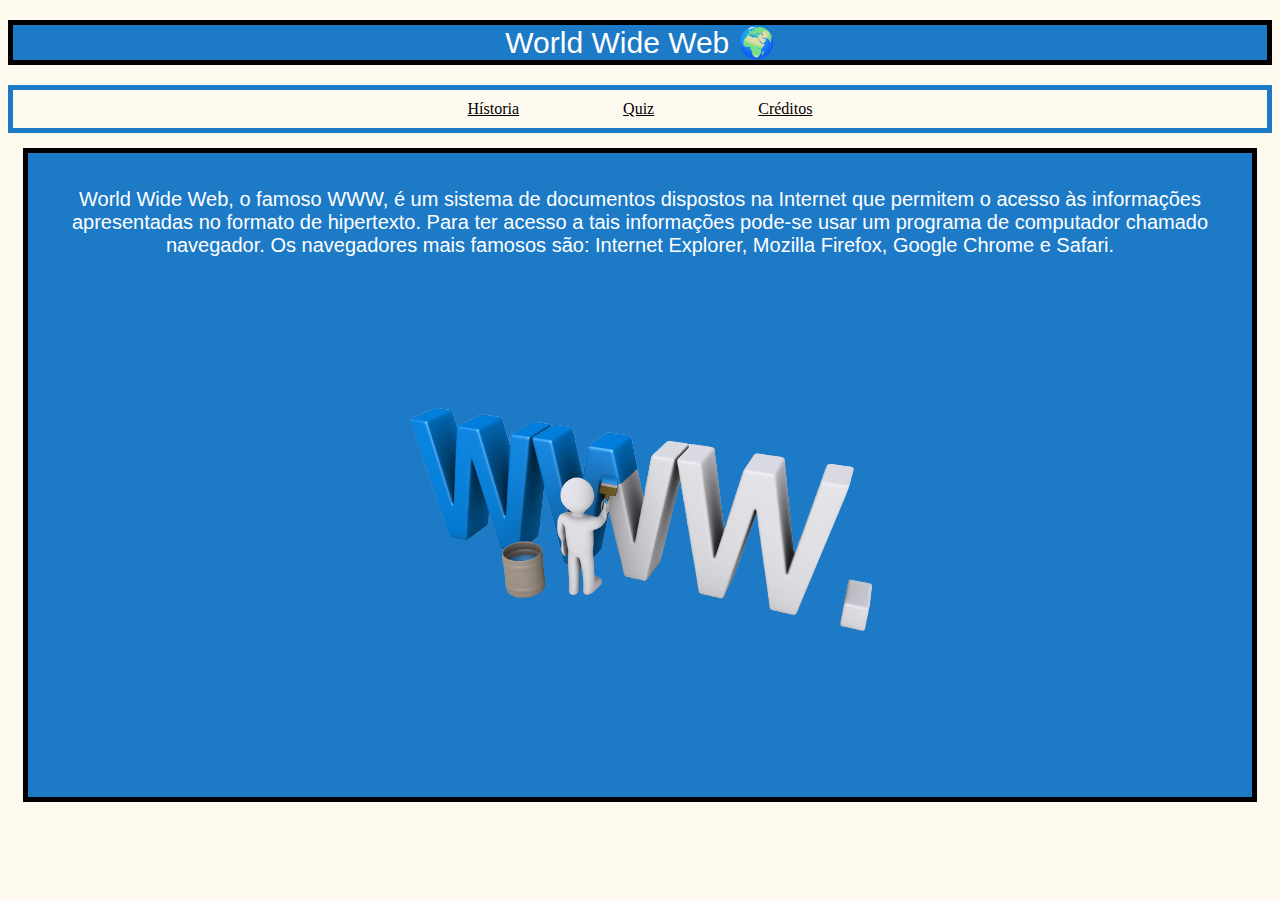
==== index.html @ d3361195 "update" ====
<!DOCTYPE html>
<html lang="pt-br">
<head>
    <meta charset="UTF-8">
    <meta http-equiv="X-UA-Compatible" content="IE=edge">
    <meta name="viewport" content="width=device-width, initial-scale=1.0">
    <title>Página Principal</title>

    <link rel="stylesheet" href="style.css">
</head>
<body>
    <h1>World Wide Web &#x1F30D;</h1>

    <div class="botoes">
        <a href="./src/historia/index-historia.html" id="historia">Hístoria</a>
        <a href="./src/quiz/index-quiz.html" id="quiz">Quiz</a>
        <a href="./src/creditos/index-creditos.html" id="creditos">Créditos</a>
    </div>
    
    <div class="introducao">
        <p>World Wide Web, o famoso WWW, é um sistema de documentos dispostos na Internet que permitem
        o acesso às informações apresentadas no formato de hipertexto. Para ter acesso a tais informações 
        pode-se usar um programa de computador chamado navegador. Os navegadores mais famosos são: 
        Internet Explorer, Mozilla Firefox, Google Chrome e Safari.</p>

        <img src="./src/images/site-www.png" alt="Boneco pintando a sigla WWW (World Wide Web)" title="A sigla WWW sendo pintada por um boneco.">
    </div>
    
</body>
</html>
---- style.css ----
html {
    background-color: floralwhite;
}

h1 {
    font: 30px arial;
    background-color: #1D7AC7;
    border: solid 5px black;
    text-align: center;
    color: white;
}

.botoes{
    padding: 10px;
    border: 5px solid #1D7AC7;
    color: #1D7AC7;
    text-align: center;
}

#historia {
    color: black;
    margin: 50px;
}

#quiz {
    color: black;
    margin: 50px;
}

#creditos {
    color: black;
    margin: 50px;
}

.introducao {
    background-color: #1D7AC7;
    border: solid 5px black;
    color: white;
    margin: 15px;
    padding: 15px;
    font: 20px arial;
    text-align: center;
}
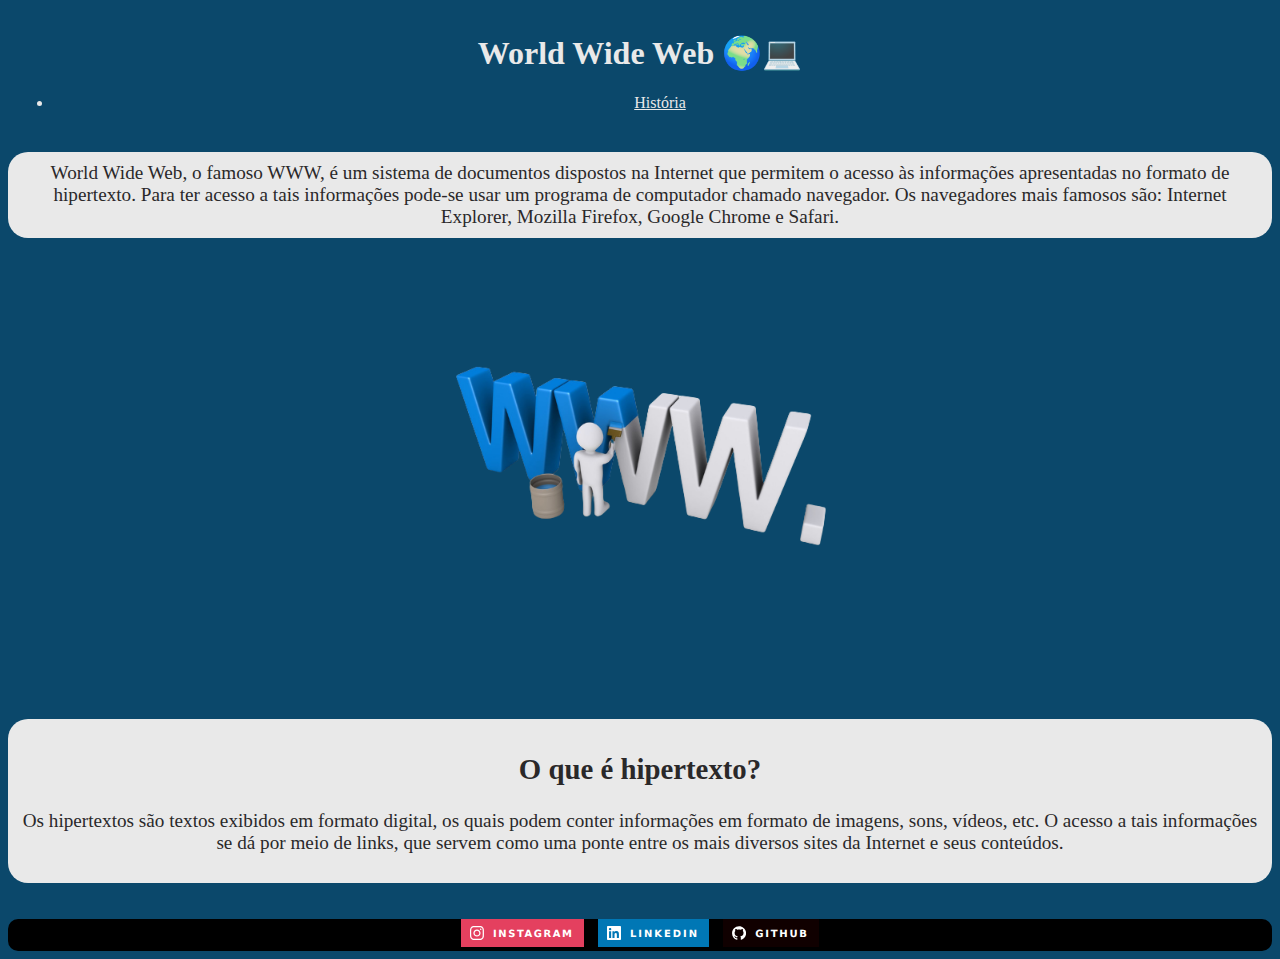
==== commit a7cb68fc: "update files" ====
--- a/index.html
+++ b/index.html
@@ -1,30 +1,59 @@
 <!DOCTYPE html>
 <html lang="pt-br">
+
 <head>
     <meta charset="UTF-8">
     <meta http-equiv="X-UA-Compatible" content="IE=edge">
     <meta name="viewport" content="width=device-width, initial-scale=1.0">
-    <title>Página Principal</title>
+    <title>World Wide Web - Página Principal</title>
 
     <link rel="stylesheet" href="style.css">
 </head>
+
 <body>
-    <h1>World Wide Web &#x1F30D;</h1>
+    <header>
 
-    <div class="botoes">
-        <a href="./src/historia/index-historia.html" id="historia">Hístoria</a>
-        <a href="./src/quiz/index-quiz.html" id="quiz">Quiz</a>
-        <a href="./src/creditos/index-creditos.html" id="creditos">Créditos</a>
-    </div>
-    
-    <div class="introducao">
-        <p>World Wide Web, o famoso WWW, é um sistema de documentos dispostos na Internet que permitem
-        o acesso às informações apresentadas no formato de hipertexto. Para ter acesso a tais informações 
-        pode-se usar um programa de computador chamado navegador. Os navegadores mais famosos são: 
-        Internet Explorer, Mozilla Firefox, Google Chrome e Safari.</p>
+        <h1>World Wide Web 🌍💻</h1>
 
-        <img src="./src/images/site-www.png" alt="Boneco pintando a sigla WWW (World Wide Web)" title="A sigla WWW sendo pintada por um boneco.">
-    </div>
-    
+        <nav>
+            <ul>
+                <li><a href="/src/historia/index-historia.html">História</a></li>
+            </ul>
+        </nav>
+
+    </header>
+
+    <main>
+
+        <section>
+            
+            <p class="introducao">World Wide Web, o famoso WWW, é um sistema de documentos dispostos na Internet que permitem o acesso às
+                informações apresentadas no formato de hipertexto. Para ter acesso a tais informações pode-se usar um
+                programa de computador chamado navegador. Os navegadores mais famosos são: Internet Explorer, Mozilla
+                Firefox, Google Chrome e Safari.</p>
+            <figure>
+                <img src="/src/images/imagem-principal.png" alt="Imagem principal" title="Boneco pintando a as letras WWW de azul" class="imagem">
+            </figure>
+        </section>
+
+        <br><br>
+
+        <article class="sobre-hipertexto">
+            <h2>O que é hipertexto?</h2>
+            <p>Os hipertextos são textos exibidos em formato digital, os quais podem conter informações em formato de
+                imagens, sons, vídeos, etc. O acesso a tais informações se dá por meio de links, que servem como uma
+                ponte entre os mais diversos sites da Internet e seus conteúdos.</p>
+        </article>
+
+    </main>
+
+    <br>
+    <br>
+    <footer>
+        <a href="https://www.instagram.com/elton_batista19" target="_blank"><img src="./src/images/social-media/instagram.svg"></a>
+        <a href="https://www.linkedin.com/in/fransuelton/" target="_blank"><img src="./src/images/social-media/linkedin.svg"></a>
+        <a href="https://github.com/Fransuelton" target="_blank"><img src="./src/images/social-media/github.svg"></a>
+    </footer>
 </body>
+
 </html>--- a/style.css
+++ b/style.css
@@ -1,43 +1,43 @@
-html {
-    background-color: floralwhite;
+body{
+    background-color: #0B486B;
 }
 
-h1 {
-    font: 30px arial;
-    background-color: #1D7AC7;
-    border: solid 5px black;
+header, a{
     text-align: center;
-    color: white;
+    padding: 5px;
+    color: #e9e9e9;
 }
 
-.botoes{
+.sobre-hipertexto{
+    text-align: center;
+    font-size: larger;
+    background-color: #e9e9e9;
+    color: #2A2829;
+    border-radius: 20px;
+    text-align: center;
     padding: 10px;
-    border: 5px solid #1D7AC7;
-    color: #1D7AC7;
-    text-align: center;
 }
 
-#historia {
-    color: black;
-    margin: 50px;
+.introducao{
+    text-align: center;
+    font-size: larger;
+    background-color: #e9e9e9;
+    color: #2A2829;
+    border-radius: 20px;
+    text-align: center;
+    padding: 10px;
 }
 
-#quiz {
-    color: black;
-    margin: 50px;
+.imagem{
+    width: 400px;
+    border-radius: 10px;
+    display: block;
+    margin: 0px auto;
+    padding: 5px;
 }
 
-#creditos {
-    color: black;
-    margin: 50px;
-}
-
-.introducao {
-    background-color: #1D7AC7;
-    border: solid 5px black;
-    color: white;
-    margin: 15px;
-    padding: 15px;
-    font: 20px arial;
+footer{
+    background-color: black;
+    border-radius: 10px;
     text-align: center;
 }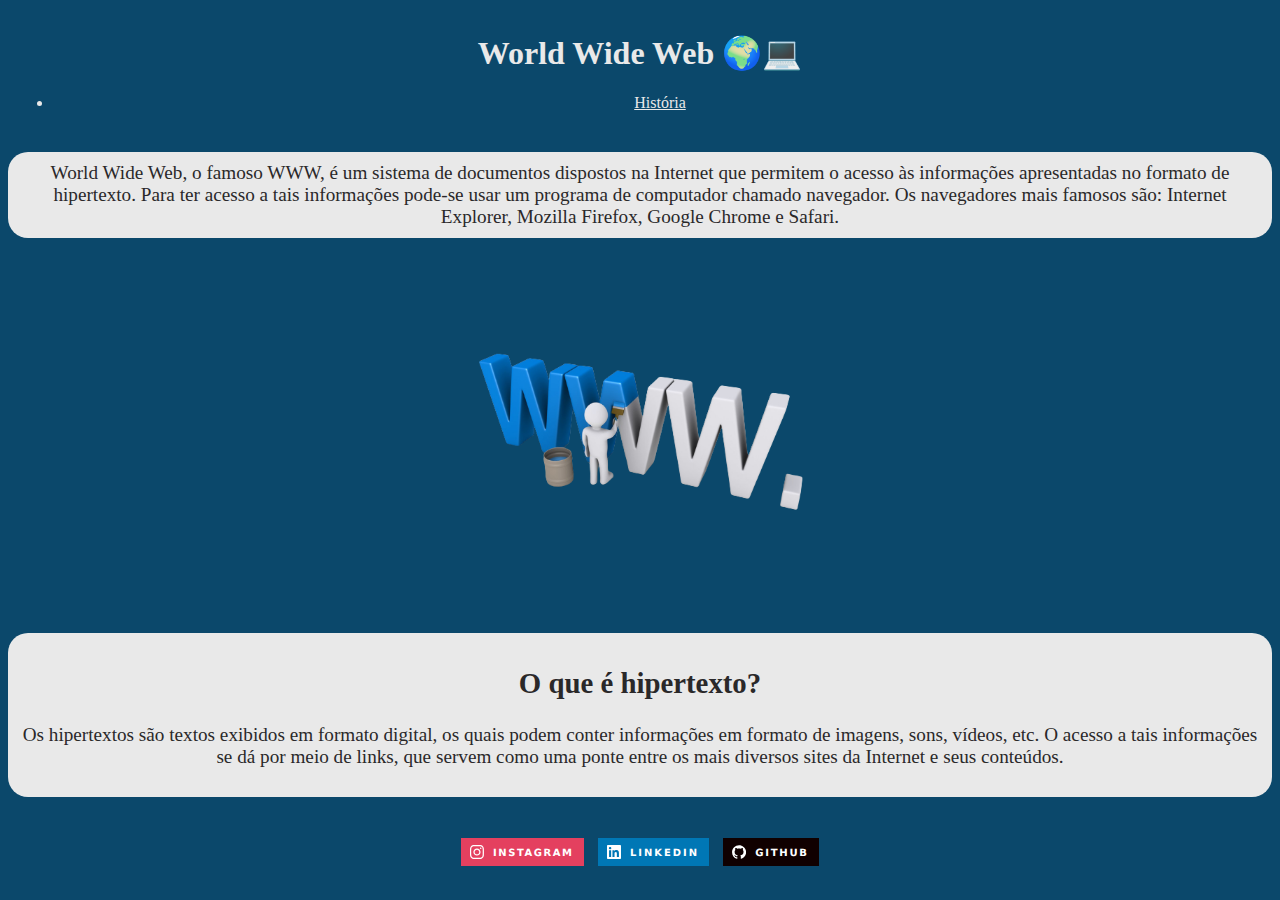
==== commit 38884cac: "update files" ====
--- a/index.html
+++ b/index.html
@@ -7,7 +7,7 @@
     <meta name="viewport" content="width=device-width, initial-scale=1.0">
     <title>World Wide Web - Página Principal</title>
 
-    <link rel="stylesheet" href="style.css">
+    <link rel="stylesheet" href="./src/css/style.css">
 </head>
 
 <body>
@@ -17,7 +17,7 @@
 
         <nav>
             <ul>
-                <li><a href="/src/historia/index-historia.html">História</a></li>
+                <li><a href="./src/index-historia.html">História</a></li>
             </ul>
         </nav>
 
@@ -32,11 +32,9 @@
                 programa de computador chamado navegador. Os navegadores mais famosos são: Internet Explorer, Mozilla
                 Firefox, Google Chrome e Safari.</p>
             <figure>
-                <img src="/src/images/imagem-principal.png" alt="Imagem principal" title="Boneco pintando a as letras WWW de azul" class="imagem">
+                <img src="./src/images/imagem-principal.png" alt="Imagem principal" title="Boneco pintando a as letras WWW de azul" class="imagem">
             </figure>
         </section>
-
-        <br><br>
 
         <article class="sobre-hipertexto">
             <h2>O que é hipertexto?</h2>
--- a/src/css/style.css
+++ b/src/css/style.css
@@ -0,0 +1,37 @@
+body{
+    background-color: #0B486B;
+}
+
+header, a, footer{
+    text-align: center;
+    padding: 5px;
+    color: #e9e9e9;
+}
+
+.sobre-hipertexto{
+    text-align: center;
+    font-size: larger;
+    background-color: #e9e9e9;
+    color: #2A2829;
+    border-radius: 20px;
+    text-align: center;
+    padding: 10px;
+}
+
+.introducao{
+    text-align: center;
+    font-size: larger;
+    background-color: #e9e9e9;
+    color: #2A2829;
+    border-radius: 20px;
+    text-align: center;
+    padding: 10px;
+}
+
+.imagem{
+    width: 350px;
+    border-radius: 10px;
+    display: block;
+    margin: 0px auto;
+    padding: 5px;
+}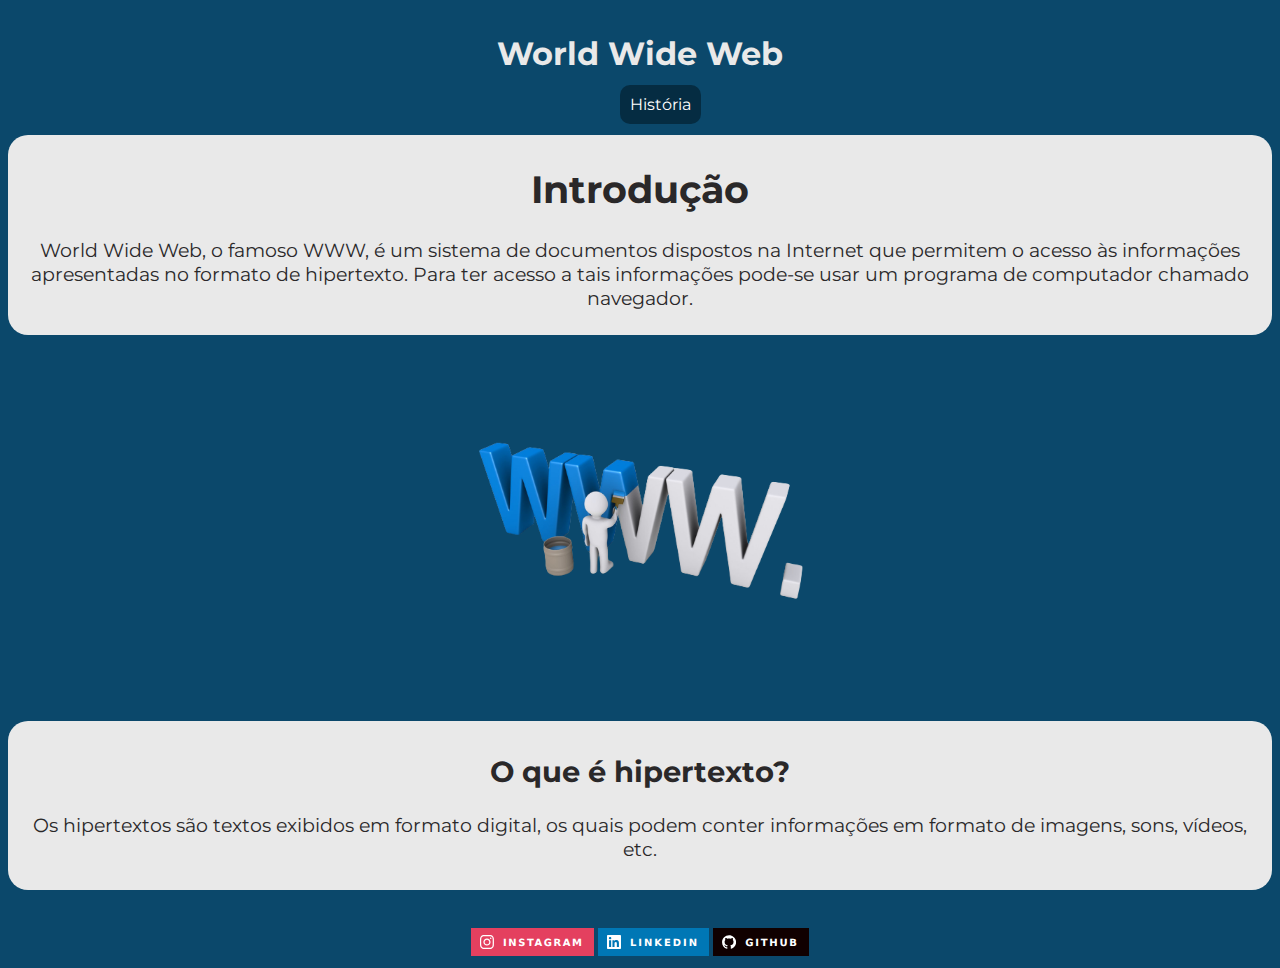
==== commit 7d769a76: "update reset.css" ====
--- a/index.html
+++ b/index.html
@@ -8,16 +8,17 @@
     <title>World Wide Web - Página Principal</title>
 
     <link rel="stylesheet" href="./src/css/style.css">
+    <link rel="stylesheet" href="./src/css/reset.css">
 </head>
 
 <body>
     <header>
 
-        <h1>World Wide Web 🌍💻</h1>
+        <h1>World Wide Web</h1>
 
         <nav>
             <ul>
-                <li><a href="./src/index-historia.html">História</a></li>
+                <li><a href="./src/index-historia.html" class="a-volta">História</a></li>
             </ul>
         </nav>
 
@@ -25,22 +26,25 @@
 
     <main>
 
-        <section>
-            
-            <p class="introducao">World Wide Web, o famoso WWW, é um sistema de documentos dispostos na Internet que permitem o acesso às
+        <section class="introducao">
+
+            <h1>Introdução</h1>
+            <p>World Wide Web, o famoso WWW, é um sistema de documentos dispostos na Internet que
+                permitem o acesso às
                 informações apresentadas no formato de hipertexto. Para ter acesso a tais informações pode-se usar um
-                programa de computador chamado navegador. Os navegadores mais famosos são: Internet Explorer, Mozilla
-                Firefox, Google Chrome e Safari.</p>
-            <figure>
-                <img src="./src/images/imagem-principal.png" alt="Imagem principal" title="Boneco pintando a as letras WWW de azul" class="imagem">
-            </figure>
+                programa de computador chamado navegador. </p>
+
         </section>
+
+        <figure>
+            <img src="./src/images/imagem-principal.png" alt="Imagem principal"
+                title="Boneco pintando a as letras WWW de azul" class="imagem">
+        </figure>
 
         <article class="sobre-hipertexto">
             <h2>O que é hipertexto?</h2>
             <p>Os hipertextos são textos exibidos em formato digital, os quais podem conter informações em formato de
-                imagens, sons, vídeos, etc. O acesso a tais informações se dá por meio de links, que servem como uma
-                ponte entre os mais diversos sites da Internet e seus conteúdos.</p>
+                imagens, sons, vídeos, etc.</p>
         </article>
 
     </main>
@@ -48,8 +52,10 @@
     <br>
     <br>
     <footer>
-        <a href="https://www.instagram.com/elton_batista19" target="_blank"><img src="./src/images/social-media/instagram.svg"></a>
-        <a href="https://www.linkedin.com/in/fransuelton/" target="_blank"><img src="./src/images/social-media/linkedin.svg"></a>
+        <a href="https://www.instagram.com/elton_batista19" target="_blank"><img
+                src="./src/images/social-media/instagram.svg"></a>
+        <a href="https://www.linkedin.com/in/fransuelton/" target="_blank"><img
+                src="./src/images/social-media/linkedin.svg"></a>
         <a href="https://github.com/Fransuelton" target="_blank"><img src="./src/images/social-media/github.svg"></a>
     </footer>
 </body>
--- a/src/css/style.css
+++ b/src/css/style.css
@@ -1,11 +1,11 @@
-body{
-    background-color: #0B486B;
-}
-
-header, a, footer{
+.introducao{
+    text-align: center;
+    font-size: larger;
+    background-color: #e9e9e9;
+    color: #2A2829;
+    border-radius: 20px;
     text-align: center;
     padding: 5px;
-    color: #e9e9e9;
 }
 
 .sobre-hipertexto{
@@ -18,20 +18,7 @@
     padding: 10px;
 }
 
-.introducao{
-    text-align: center;
-    font-size: larger;
-    background-color: #e9e9e9;
-    color: #2A2829;
-    border-radius: 20px;
-    text-align: center;
-    padding: 10px;
-}
 
 .imagem{
     width: 350px;
-    border-radius: 10px;
-    display: block;
-    margin: 0px auto;
-    padding: 5px;
 }